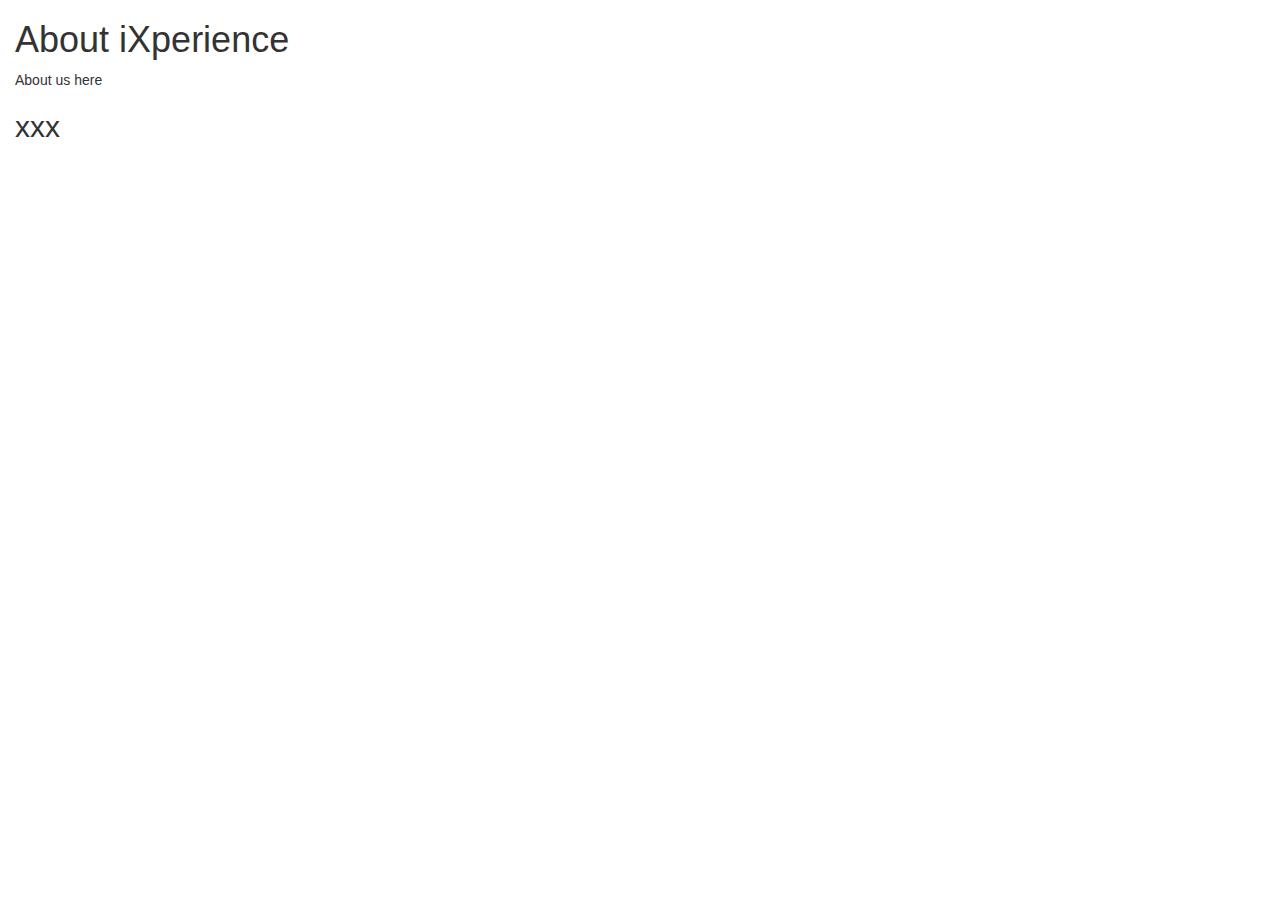
==== about.html @ 05f93b60 "adding files to repository" ====
<!DOCTYPE html>
<html lang="en">
<div class="container-fluid">
<link rel="stylesheet" href="//maxcdn.bootstrapcdn.com/bootstrap/3.3.1/css/bootstrap.min.css"/>

<link href="https://fonts.googleapis.com/css?family=Lobster" rel="stylesheet">

<head>
<meta charset="utf-8" />
<title>iXperience - About us</title>
<link rel="stylesheet" href="stylesheet.css" type="text/css" />
</head>

<body>

<h1>About iXperience</h1>

<p>About us here</p>

<h2>xxx</h2>


</body>
</div>
</html>
---- stylesheet.css ----
html, body {
  margin: 0;
  font-family: helvetica;
  font-weight: normal;
  font-style: normal
}

a:link {
  font-family: Lato, sans-serif;
  color: black;
  text-decoration: none;
}

a:hover {
  font-family: Lato, sans-serif;
  color: white;
  text-decoration: none
}

a:visited {
  font-family: Lato, sans-serif;
  color: black;
  text-decoration: none
}

.wrapper {
  /*display: flex;
  flex-direction: column;*/
}

.container {
  display: flex;
}

.child {
  width: 100%;  /* Or whatever */*/
  /*height: 100px; /* Or whatever */*/
  margin: auto;  /* Magic! */
  border: 1px solid black;

  /*box-sizing: border-box;*/
  text-align: center;
}

header.main {
  background: hotpink;
  height: 80px;
}

.content {
  /*flex: 1;*/
  overflow: auto;
  background: white;
  text: black;
}

.roundimg {
  border-radius: 50%;
  border: 1px solid black;
}

.ix_header {
  height: 55%;
  width: 20%;
}

.menu {
  text-align: right;
  font-family: Lato, sans-serif;
  font-size: 12px;

}

.left, .middle, .right {
  display: inline-block;
  display: inline;
  zoom: 1;
  vertical-align: 0;
  top; font-size: 12px;
}

.left {
  width: 33%;
  background: blue;
}

.middle {
  width: 33%;
  background: green;
}

.right {
  width: 33%;
  background: yellow;
}

.footer {
  background: darkgrey;
  text: white;
  height: 80px;
}
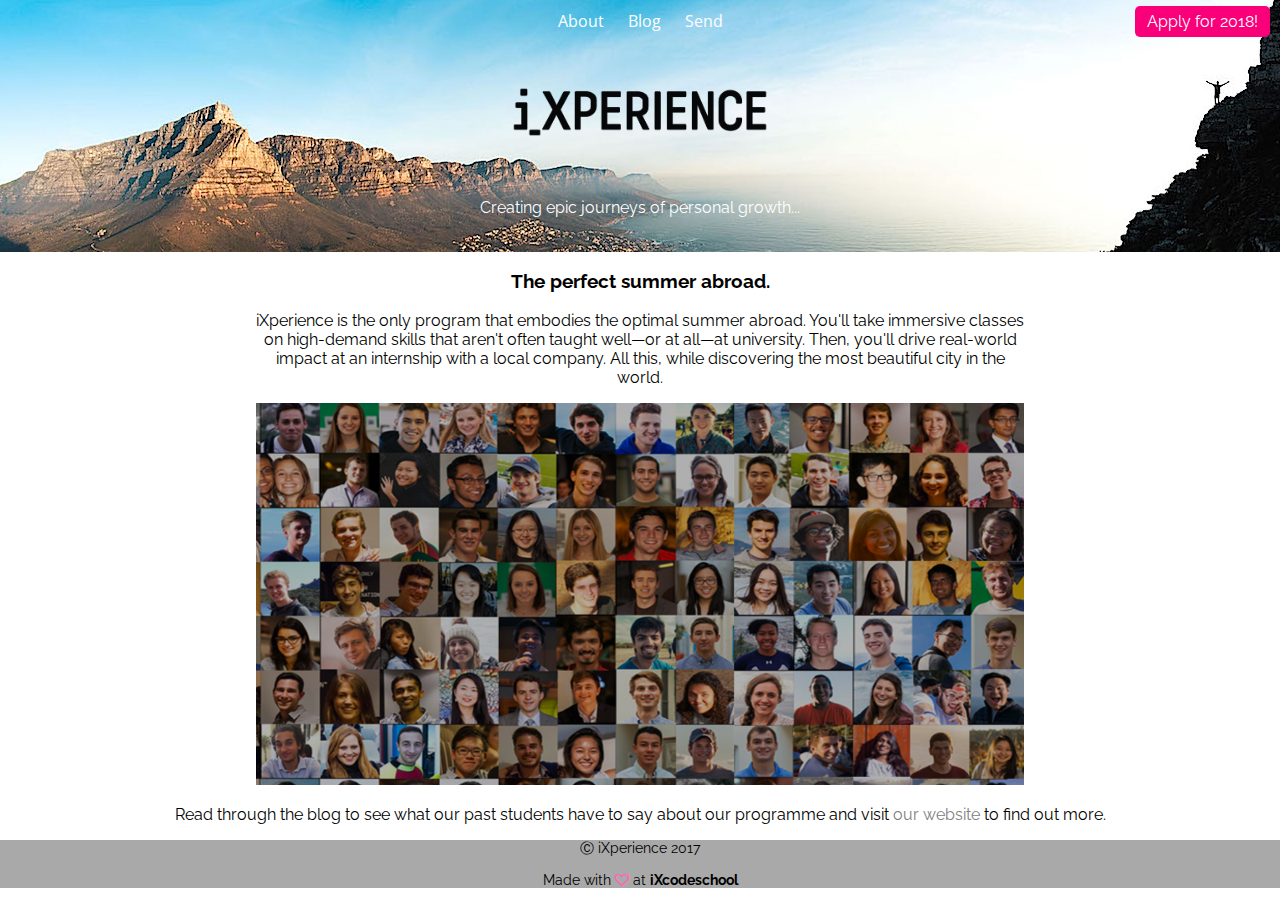
==== commit c2ea1324: "updating final version of website project" ====
--- a/about.html
+++ b/about.html
@@ -1,25 +1,50 @@
 <!DOCTYPE html>
 <html lang="en">
-<div class="container-fluid">
-<link rel="stylesheet" href="//maxcdn.bootstrapcdn.com/bootstrap/3.3.1/css/bootstrap.min.css"/>
+<head>
+  <meta charset="utf-8" />
+  <link href="https://fonts.googleapis.com/css?family=Open+Sans|Raleway" rel="stylesheet">
+  <link rel="stylesheet" href="stylesheet.css" type="text/css" />
+  <link rel="stylesheet" href="https://cdnjs.cloudflare.com/ajax/libs/font-awesome/4.7.0/css/font-awesome.min.css">
+</head>
+<body>
+  <header class="main-header">
+    <nav class="menu">
+      <ul>
+        <li><a href="about.html">About</a></li>
+        <li><a href="index.html">Blog</a></li>
+        <li><a href="contact.html">Send</a></li>
+      </ul>
+      <a class='btn' href="apply.html">Apply for 2018!</a>
+    </nav>
 
-<link href="https://fonts.googleapis.com/css?family=Lobster" rel="stylesheet">
-
-<head>
-<meta charset="utf-8" />
-<title>iXperience - About us</title>
-<link rel="stylesheet" href="stylesheet.css" type="text/css" />
-</head>
-
-<body>
-
-<h1>About iXperience</h1>
-
-<p>About us here</p>
-
-<h2>xxx</h2>
+    <a href="http://www.ixperience.co.za" target="new">
+      <img class="ix_header" src="ixperience-black.png" alt="iXperience">
+    </a>
+    <div>
+      <p class="header-text">Creating epic journeys of personal growth...</p>
+    </div>
+  </header>
 
 
+<h3>The perfect summer abroad.</h3>
+
+<center>
+  <p style="width: 60%;">iXperience is the only program that embodies the optimal summer abroad. You'll take immersive classes on high-demand skills that aren't often taught well—or at all—at university. Then, you'll drive real-world impact at an internship with a local company. All this, while discovering the most beautiful city in the world.</p>
+
+  <img src="contact-bg.png" style="width: 60%; height: 60%"/>
+
+  <p>Read through the blog to see what our past students have to say about our programme and visit <a href="http://www.ixperience.co.za/" target="new">our website</a> to find out more.</p>
+</center>
+
+
+
+
+<footer class="main-footer">
+  <p>Ⓒ iXperience 2017</p>
+  <p>
+    Made with <i class="fa fa-heart-o" aria-hidden="true" style='color: hotpink; font-weight: bold;'></i> at <b>iXcodeschool</b>
+  </p>
+</footer>
+
 </body>
-</div>
 </html>
--- a/stylesheet.css
+++ b/stylesheet.css
@@ -1,101 +1,348 @@
 html, body {
+  font-family: 'Raleway', sans-serif;
+  font-weight: normal;
+  font-style: normal;
+  font-size: 16px;
   margin: 0;
-  font-family: helvetica;
-  font-weight: normal;
-  font-style: normal
-}
-
-a:link {
-  font-family: Lato, sans-serif;
+  padding: 0;
+  text-align: center;
+}
+
+body a {
+  color: gray;
+  text-decoration: none;
+}
+
+body a:hover {
   color: black;
   text-decoration: none;
 }
 
-a:hover {
-  font-family: Lato, sans-serif;
+
+.main-header {
+  background-image: url("header-bg.jpg");
+  background-position: center center;
+}
+
+.menu {
+  background: rgba(0,0,0,0);
+}
+
+.menu > ul,
+.menu > ul > li {
+  list-style: none;
+  padding: 0;
+  margin: 0;
+}
+
+.menu > ul > li,
+.menu > ul > li > a {
+  display: inline-block;
+}
+
+.menu > ul {
+  text-align: center;
+}
+
+.menu > ul > li > a {
+  padding: 10px;
   color: white;
-  text-decoration: none
-}
-
-a:visited {
-  font-family: Lato, sans-serif;
+  text-decoration: none;
+  font-family: 'Open Sans', sans-serif;
+}
+
+.menu > ul > li > a:hover {
+  padding: 10px;
+  color: #333;
+  text-decoration: none;
+  font-family: 'Open Sans', sans-serif;
+  background: rgba(255,255,255,0);
+}
+
+.btn {
+  display: inline-block;
+  background-color: rgb(249, 0, 122);
+  /*background: rgba(255,255,255,255);*/
+  padding: 6px 12px;
+  color: white;
+  border-radius: 5px;
+  position: absolute;
+  top: 6px;
+  right: 10px;
+}
+
+.btn:hover {
+  color: white;
+}
+
+/*.menu-pink {
+  background: hotpink;
+}
+
+.menu-pink > ul,
+.menu-pink > ul > li {
+  list-style: none;
+  padding: 0;
+  margin: 0;
+}
+
+.menu-pink > ul > li,
+.menu-pink > ul > li > a {
+  display: inline-block;
+}
+
+.menu-pink > ul {
+  text-align: right;
+}
+
+.menu-pink > ul > li > a {
+  padding: 10px;
   color: black;
-  text-decoration: none
-}
-
-.wrapper {
-  /*display: flex;
-  flex-direction: column;*/
-}
-
-.container {
-  display: flex;
-}
-
-.child {
-  width: 100%;  /* Or whatever */*/
-  /*height: 100px; /* Or whatever */*/
-  margin: auto;  /* Magic! */
-  border: 1px solid black;
-
-  /*box-sizing: border-box;*/
-  text-align: center;
-}
-
-header.main {
-  background: hotpink;
-  height: 80px;
-}
-
-.content {
-  /*flex: 1;*/
-  overflow: auto;
-  background: white;
-  text: black;
-}
-
-.roundimg {
-  border-radius: 50%;
-  border: 1px solid black;
-}
+  font-weight: bold;
+  text-decoration: none;
+  font-family: 'Open Sans', sans-serif;
+}
+
+.menu-pink > ul > li > a:hover {
+  padding: 10px;
+  color: #333;
+  font-weight: bold;
+  text-decoration: none;
+  font-family: 'Open Sans', sans-serif;
+  background: rgba(255,255,255,0);
+}*/
 
 .ix_header {
   height: 55%;
   width: 20%;
-}
-
-.menu {
-  text-align: right;
-  font-family: Lato, sans-serif;
-  font-size: 12px;
-
-}
-
-.left, .middle, .right {
-  display: inline-block;
-  display: inline;
-  zoom: 1;
-  vertical-align: 0;
-  top; font-size: 12px;
-}
-
-.left {
-  width: 33%;
-  background: blue;
-}
-
-.middle {
-  width: 33%;
-  background: green;
-}
-
-.right {
-  width: 33%;
-  background: yellow;
-}
-
-.footer {
+  display: block;
+  margin: auto;
+  padding: 10px;
+  margin-top: 35px;
+}
+
+.header-text {
+  font-family: 'Raleway', sans-serif;
+  font-size: 16px;
+  color: white;
+  text-align: center;
+  padding: 35px;
+}
+
+.container {
+  display: flex;
+}
+
+.child1 {
+  flex-basis: 50%;
+  border-right: 5px solid gray;
+  text-align: center;
+  display: flex;
+}
+
+.child2 {
+  flex-basis: 50%;
+  padding: 50px 0;
+  text-align: center;
+  display: flex;
+  flex-direction: column;
+}
+
+.child2 .gap {
+  height: 150px;
+}
+
+.grandchild {
+  width: 75%;
+  margin: auto;
+  border: none;
+  background-color:rgba(0,0,0,0.05);
+  border-radius: 10px;
+  text-align: center;
+  padding: 20px;
+  box-sizing: border-box;
+  font-family: 'Raleway', sans-serif;
+  font-weight: normal;
+  font-style: normal;
+  font-size: 14px;
+}
+
+.roundimg {
+  border-radius: 50%;
+  border: 1px solid black;
+}
+
+.roundimg2 {
+  border-radius: 50%;
+  border: 1px solid black;
+  /*position: absolute;
+  align: center;
+  top: -20px;
+  bottom: auto;*/
+}
+
+.main-footer {
   background: darkgrey;
-  text: white;
-  height: 80px;
-}
+  font-family: 'Raleway', sans-serif;
+  font-size: 14px;
+  text-align: center;
+}
+
+.blog-container {
+  display: flex;
+  justify-content: center;
+  text-align: center;
+  padding-top: 20px;
+}
+
+.blog-container a {
+  padding-top: 20px;
+  color: gray;
+  text-decoration: none;
+}
+
+.blog-container a:hover {
+  padding-top: 20px;
+  color: black;
+  text-decoration: none;
+}
+
+.blog-container a:visited {
+  padding-top: 20px;
+  color: gray;
+  text-decoration: none;
+}
+
+.blog-content {
+  flex-basis: 65%;
+  background-color: #D3D3D3;
+  border: 1px solid black;
+  padding: 10px;
+  font-family: 'Raleway', sans-serif;
+  font-size: 14px;
+  text-align: center;
+}
+
+.blog-content {
+  flex-basis: 65%;
+  background-color: #D3D3D3;
+  border: 1px solid black;
+  padding: 10px;
+  font-family: 'Raleway', sans-serif;
+  font-size: 14px;
+  text-align: center;
+}
+
+.blog-content p {
+  text-align: justify;
+}
+
+. {
+  border: 1px solid black;
+}
+
+
+.form-style-8{
+    font-family: 'Open Sans Condensed', arial, sans;
+    width: 500px;
+    padding: 30px;
+    background: #FFFFFF;
+    margin: 50px auto;
+    box-shadow: 0px 0px 15px rgba(0, 0, 0, 0.22);
+    -moz-box-shadow: 0px 0px 15px rgba(0, 0, 0, 0.22);
+    -webkit-box-shadow:  0px 0px 15px rgba(0, 0, 0, 0.22);
+
+}
+.form-style-8 h2{
+    background: grey;
+    text-transform: uppercase;
+    font-family: 'Raleway', sans-serif;
+    color: black;
+    font-size: 18px;
+    font-weight: 100;
+    padding: 20px;
+    margin: -30px -30px 30px -30px;
+}
+.form-style-8 input[type="text"],
+.form-style-8 input[type="date"],
+.form-style-8 input[type="datetime"],
+.form-style-8 input[type="email"],
+.form-style-8 input[type="number"],
+.form-style-8 input[type="search"],
+.form-style-8 input[type="time"],
+.form-style-8 input[type="url"],
+.form-style-8 input[type="password"],
+.form-style-8 textarea,
+.form-style-8 select
+{
+    box-sizing: border-box;
+    -webkit-box-sizing: border-box;
+    -moz-box-sizing: border-box;
+    outline: none;
+    display: block;
+    width: 100%;
+    padding: 7px;
+    border: none;
+    border-bottom: 1px solid #ddd;
+    background: transparent;
+    margin-bottom: 10px;
+    font: 16px 'Raleway', sans-serif;
+    height: 45px;
+}
+.form-style-8 textarea{
+    resize:none;
+    overflow: hidden;
+}
+.form-style-8 input[type="button"],
+.form-style-8 input[type="submit"]{
+    -moz-box-shadow: inset 0px 1px 0px 0px #45D6D6;
+    -webkit-box-shadow: inset 0px 1px 0px 0px #45D6D6;
+    box-shadow: inset 0px 1px 0px 0px #45D6D6;
+    background-color: #2CBBBB;
+    border: 1px solid #27A0A0;
+    display: inline-block;
+    cursor: pointer;
+    color: #FFFFFF;
+    font-family: 'Raleway', sans-serif;
+    font-size: 14px;
+    padding: 8px 18px;
+    text-decoration: none;
+    text-transform: uppercase;
+}
+.form-style-8 input[type="button"]:hover,
+.form-style-8 input[type="submit"]:hover {
+    background:linear-gradient(to bottom, #34CACA 5%, #30C9C9 100%);
+    background-color:#34CACA;
+}
+
+.contact-page {
+  text-align: center;
+}
+
+/*.blog-left {
+  flex-basis: 15%;
+  height: 200px;
+  border: 1px solid black;
+  text-align: center;
+  display: flex;
+  align-items: center;
+}
+
+.blog-middle {
+  flex-basis: 70%;
+  height: 200px;
+  border: 1px solid black;
+  text-align: auto;
+  display: flex;
+  align-items: auto;
+  background-color: #D3D3D3;
+}
+
+.blog-right {
+  flex-basis: 15%;
+  height: 200px;
+  border: 1px solid black;
+  text-align: center;
+  display: flex;
+  align-items: center;
+}*/
